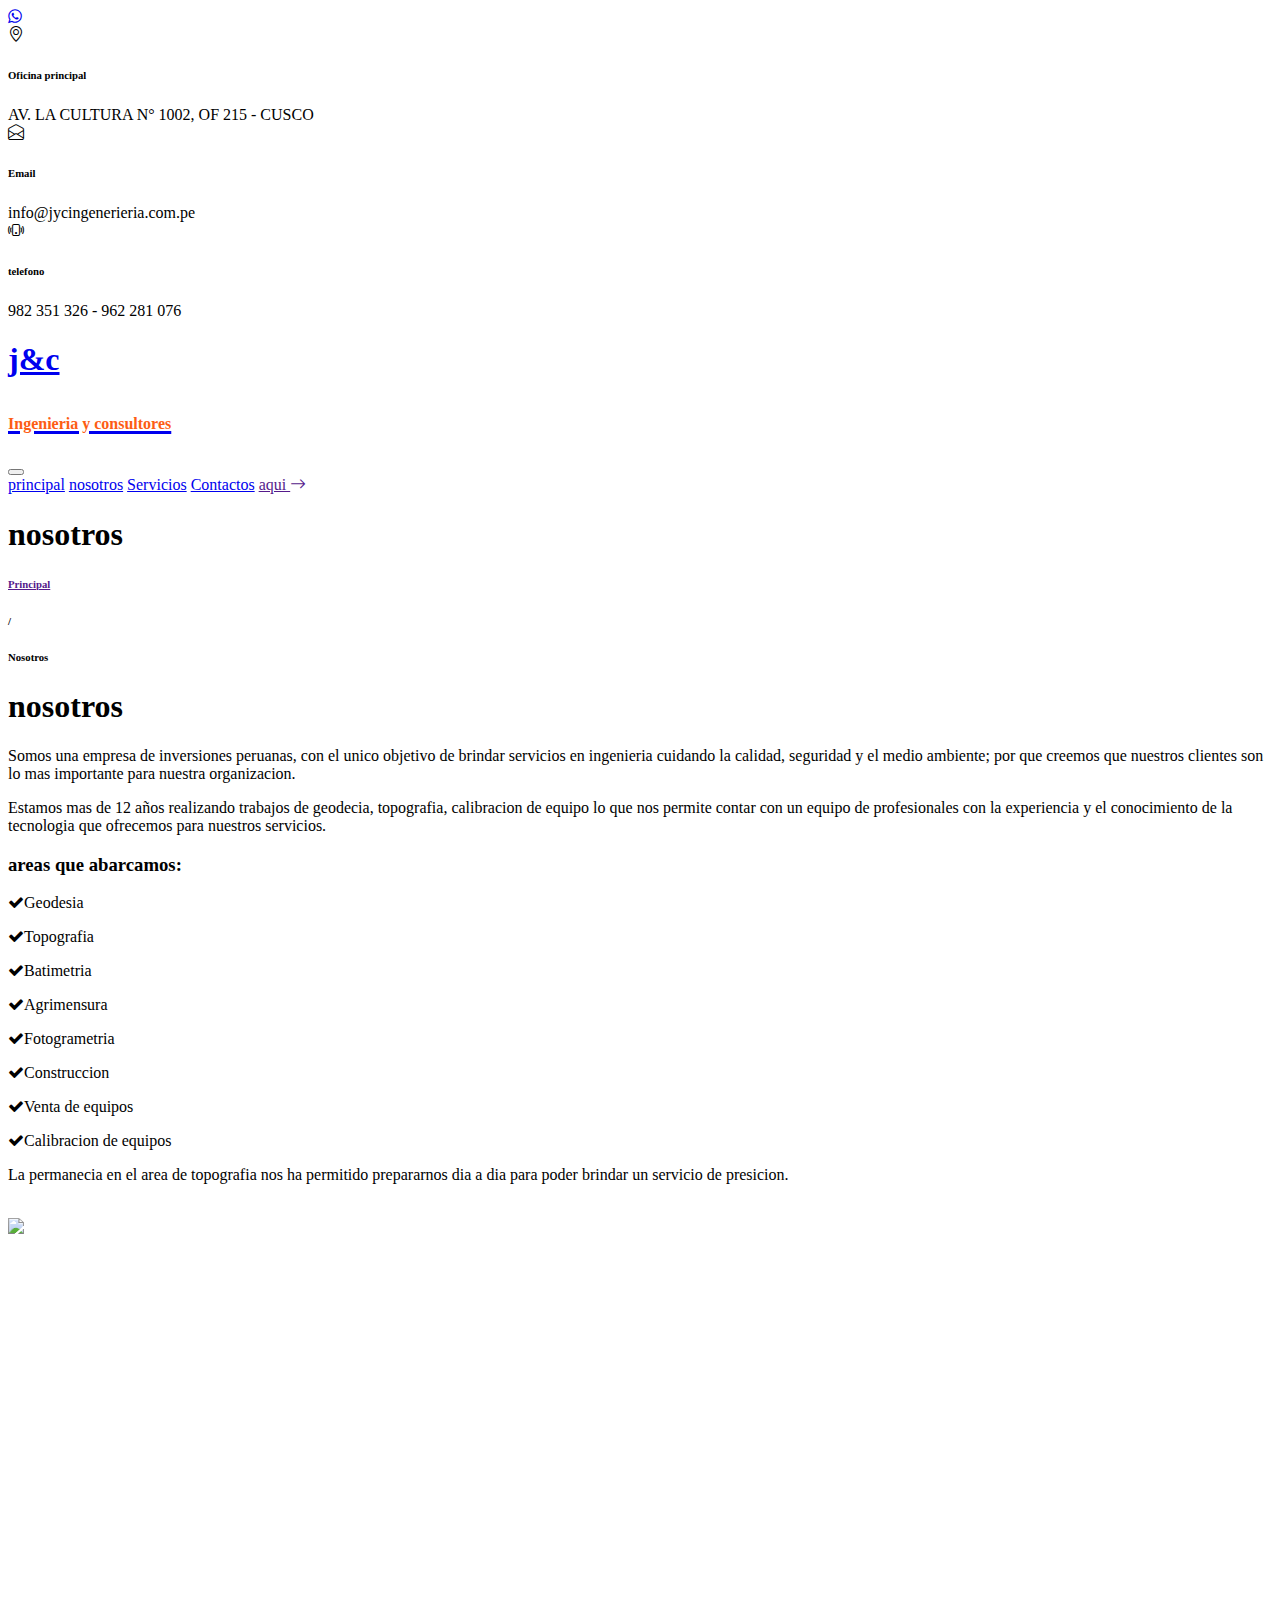
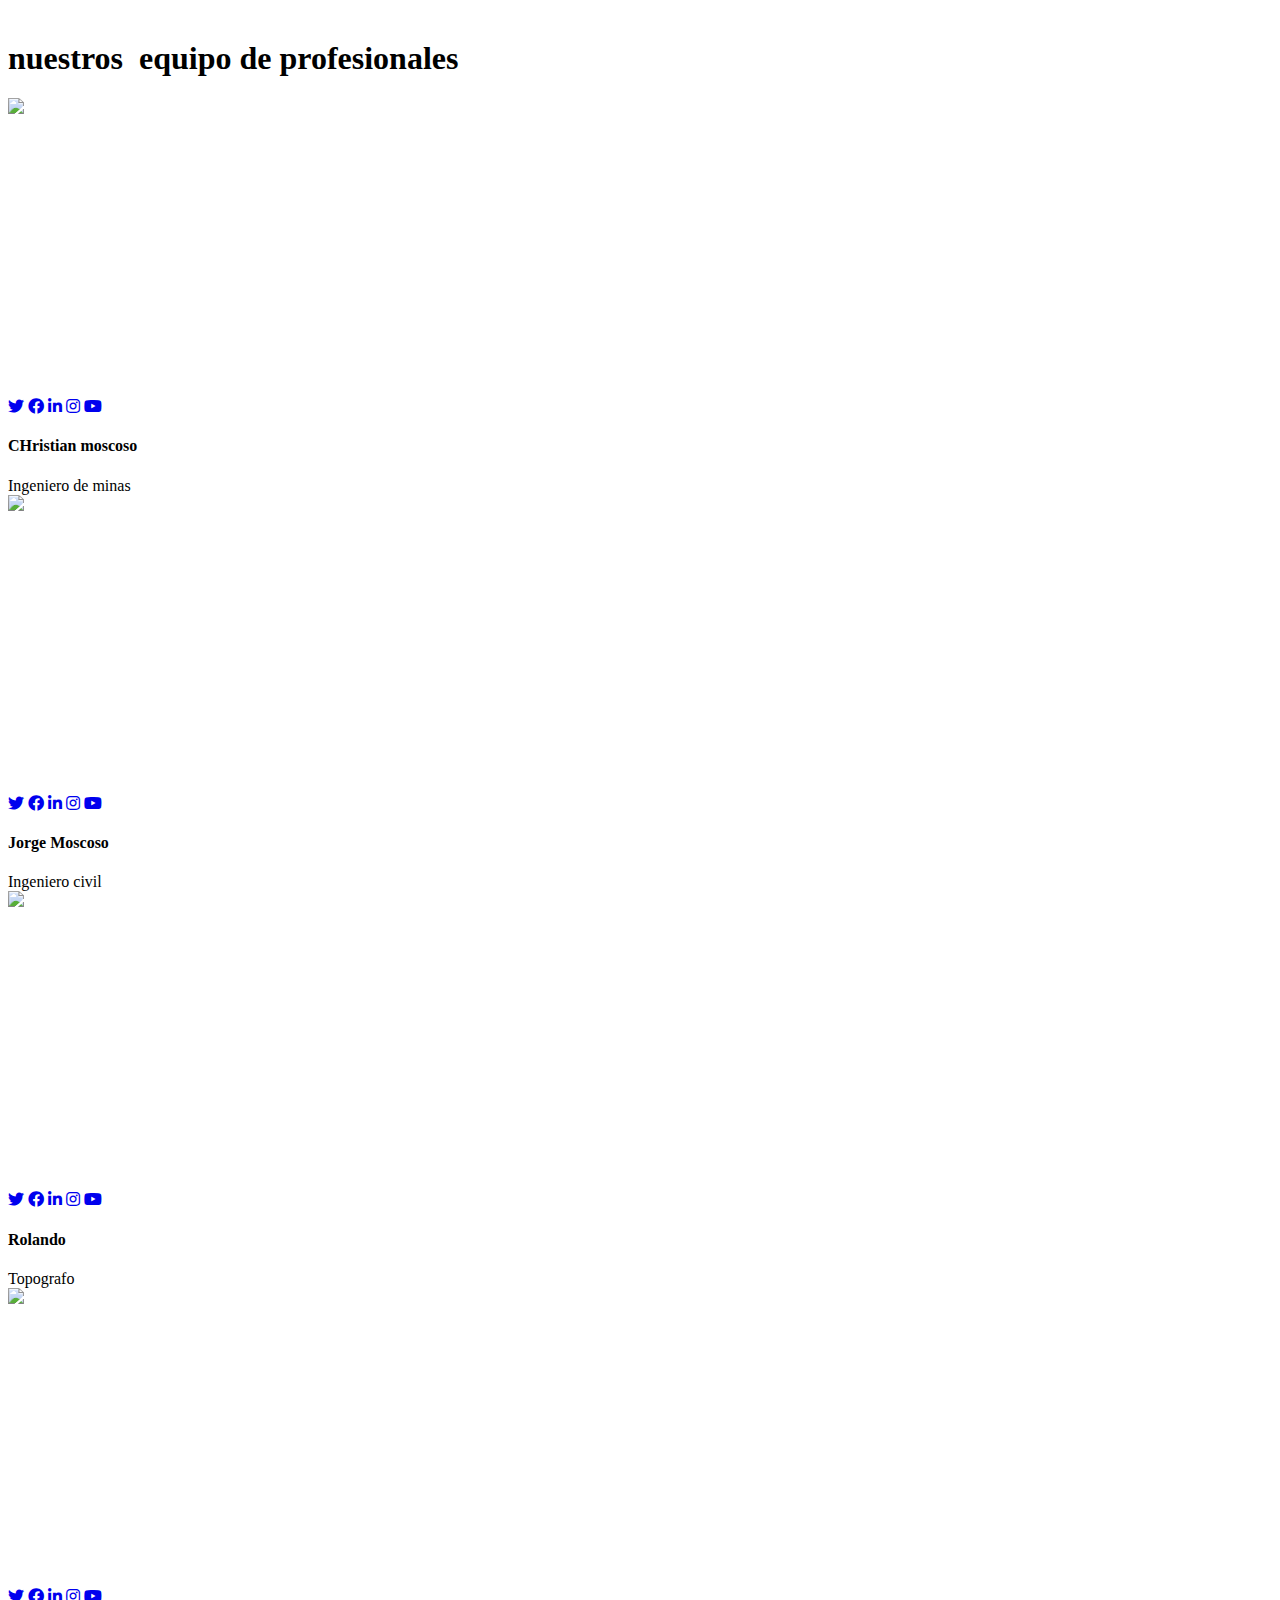
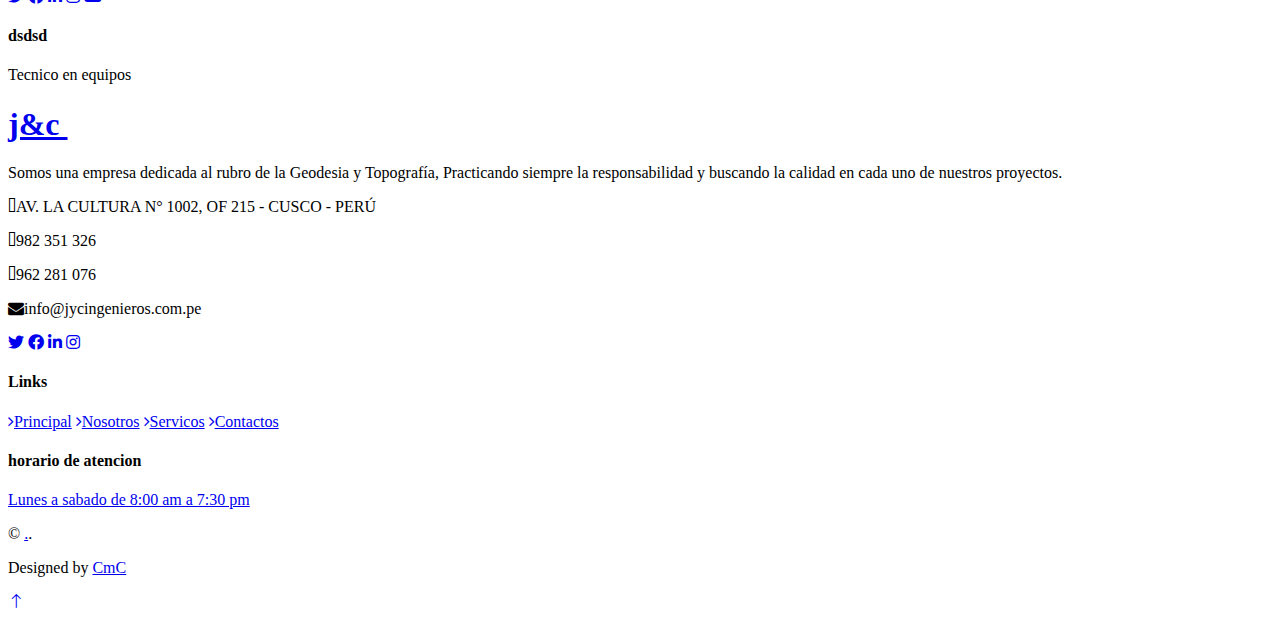
==== about.html @ 7e468411 "Create about.html" ====
<!DOCTYPE html>
<html lang="en">

<head>
    <meta charset="utf-8">
    <title>J & C INGENIERIA Y CONSULTORES E.I.R.L.</title>
    <meta content="width=device-width, initial-scale=1.0" name="viewport">
    <meta content="Cusco topografia, venta y alquiler de equipos de topografia, " name="keywords">
    <meta content="Venta, alquiler y servicios de topografía en la ciudad de CUSCO con equipos Leica, topcon, Trimble, Hi target. Certificación de puntos geodésicos ante el IGN." name="description">
	<meta content="index" name="robots">

    <!-- Favicon -->
    <link href="img/favicon1.ico" rel="icon">

    <!-- Google Web Fonts -->
    <link rel="preconnect" href="https://fonts.gstatic.com">
    <link href="https://fonts.googleapis.com/css2?family=Open+Sans:wght@400;600&family=Roboto:wght@500;700&display=swap" rel="stylesheet"> 

    <!-- Icon Font Stylesheet -->
    <link href="https://cdnjs.cloudflare.com/ajax/libs/font-awesome/5.15.0/css/all.min.css" rel="stylesheet">
    <link href="https://cdn.jsdelivr.net/npm/bootstrap-icons@1.4.1/font/bootstrap-icons.css" rel="stylesheet">

    <!-- Libraries Stylesheet -->
    <link href="lib/owlcarousel/assets/owl.carousel.min.css" rel="stylesheet">
    <link href="lib/tempusdominus/css/tempusdominus-bootstrap-4.min.css" rel="stylesheet" />
    <link href="lib/lightbox/css/lightbox.min.css" rel="stylesheet">

    <!-- Customized Bootstrap Stylesheet -->
    <link href="css/bootstrap.min.css" rel="stylesheet">

    <!-- Template Stylesheet -->
    <link href="css/style.css" rel="stylesheet">
	<link rel="stylesheet" href="whatsapp.css">
	
</head>

<body>
	<link rel="stylesheet" href="https://maxcdn.bootstrapcdn.com/font-awesome/4.5.0/css/font-awesome.min.css">
<a href="https://api.whatsapp.com/send?phone=982351326&text=Hola%21%20Quisiera%20m%C3%A1s%20informaci%C3%B3n%20" class="float" target="_blank">
<i class="fa fa-whatsapp my-float"></i>
</a>
	
    <!-- Topbar Start -->
    <div class="container-fluid px-5 d-none d-lg-block">
        <div class="row gx-5">
            <div class="col-lg-4 text-center py-3">
                <div class="d-inline-flex align-items-center">
                    <i class="bi bi-geo-alt fs-1 text-primary me-3"></i>
                    <div class="text-start">
                        <h6 class="text-uppercase fw-bold">Oficina principal</h6>
                        <span>AV. LA CULTURA N° 1002, OF 215 - CUSCO</span>
                    </div>
                </div>
            </div>
            <div class="col-lg-4 text-center border-start border-end py-3">
                <div class="d-inline-flex align-items-center">
                    <i class="bi bi-envelope-open fs-1 text-primary me-3"></i>
                    <div class="text-start">
                        <h6 class="text-uppercase fw-bold">Email</h6>
                        <span>info@jycingenerieria.com.pe</span>
                    </div>
                </div>
            </div>
            <div class="col-lg-4 text-center py-3">
                <div class="d-inline-flex align-items-center">
                    <i class="bi bi-phone-vibrate fs-1 text-primary me-3"></i>
                    <div class="text-start">
                        <h6 class="text-uppercase fw-bold">telefono</h6>
                        <span>982 351 326 - 962 281 076</span>
                    </div>
                </div>
            </div>
        </div>
    </div>
    <!-- Topbar End -->


    <!-- Navbar Start -->
    <div class="container-fluid sticky-top bg-dark bg-light-radial shadow-sm px-5 pe-lg-0">
        <nav class="navbar navbar-expand-lg bg-dark bg-light-radial navbar-dark py-3 py-lg-0">
            <a href="index.html" class="navbar-brand">
			<h1 class="m-0 display-5 text-uppercase text-white"><i class="#"></i>j&amp;c</h1>
<h1 class="m-0 display-5 text-uppercase text-white"><i class="#"></i><FONT SIZE=3 color="#FD5D14">Ingenieria y consultores</font></h1>
            </a>
            <button class="navbar-toggler" type="button" data-bs-toggle="collapse" data-bs-target="#navbarCollapse">
                <span class="navbar-toggler-icon"></span>
            </button>
            <div class="collapse navbar-collapse" id="navbarCollapse">
                <div class="navbar-nav ms-auto py-0">
                    <a href="index.html" class="nav-item nav-link active">principal</a>
                    <a href="about.html" class="nav-item nav-link">nosotros</a>
                    <a href="service.html" class="nav-item nav-link">Servicios</a>
                      <!-- <div class="nav-item dropdown">
                        <a href="#" class="nav-link dropdown-toggle" data-bs-toggle="dropdown">Paginas</a>
                        <div class="dropdown-menu m-0">
                            <a href="project.html" class="dropdown-item">Nuestros proyectos</a>
                            <a href="team.html" class="dropdown-item">Nuestro equipo</a>
                            <a href="testimonial.html" class="dropdown-item">Testimonios</a>
                            <a href="blog.html" class="dropdown-item">Blog</a>
                       </div> 
                    </div> -->
                    <a href="contact.html" class="nav-item nav-link">Contactos</a>
                    <a href="" class="nav-item nav-link bg-primary text-white px-5 ms-3 d-none d-lg-block">aqui <i class="bi bi-arrow-right"></i></a>
                </div>
            </div>
        </nav>
    </div>
    <!-- Navbar End -->


    <!-- Page Header Start -->
    <div class="container-fluid page-header">
        <h1 class="display-3 text-uppercase text-white mb-3">nosotros</h1>
        <div class="d-inline-flex text-white">
          <h6 class="text-uppercase m-0"><a href="">Principal</a></h6>
            <h6 class="text-white m-0 px-3">/</h6>
            <h6 class="text-uppercase text-white m-0">Nosotros</h6>
        </div>
    </div>
    <!-- Page Header Start -->


    <!-- About Start -->
    <div class="container-fluid py-6 px-5">
        <div class="row g-5">
            <div class="col-lg-7">
                <h1 class="display-5 text-uppercase mb-4"> <span class="text-primary">nosotros</span> </h1>
                
                <p> Somos una empresa de inversiones peruanas, con el unico objetivo de brindar servicios en ingenieria cuidando la calidad, seguridad y el medio ambiente; por que creemos que nuestros clientes son lo mas importante para nuestra organizacion. </p>
                <p> Estamos mas de 12 años realizando trabajos de geodecia, topografia, calibracion de equipo lo que nos permite contar con un equipo  de profesionales con la experiencia y el conocimiento de la tecnologia que ofrecemos para nuestros servicios.  </p>
			  <h3 class="display-5 text-uppercase mb-4"> <span class="text-primary">areas que abarcamos:</span> </h3>
<div class="row gx-5 py-2">
          <div class="col-sm-6 mb-2">
                        <p class="fw-bold mb-2"><i class="fa fa-check text-primary me-3"></i>Geodesia</p>
                        <p class="fw-bold mb-2"><i class="fa fa-check text-primary me-3"></i>Topografia</p>
                        <p class="fw-bold mb-2"><i class="fa fa-check text-primary me-3"></i>Batimetria</p>
			            <p class="fw-bold mb-2"><i class="fa fa-check text-primary me-3"></i>Agrimensura</p>
        </div>
                    <div class="col-sm-6 mb-2">
                        <p class="fw-bold mb-2"><i class="fa fa-check text-primary me-3"></i>Fotogrametria</p>
                        <p class="fw-bold mb-2"><i class="fa fa-check text-primary me-3"></i>Construccion</p>
                        <p class="fw-bold mb-2"><i class="fa fa-check text-primary me-3"></i>Venta de equipos</p>
						<p class="fw-bold mb-2"><i class="fa fa-check text-primary me-3"></i>Calibracion de equipos</p>
                    </div>
              </div>
                <p class="mb-4">La permanecia en el area de topografia nos ha permitido prepararnos dia a dia para poder brindar un servicio de presicion.</p>
                <img src="img/signature.jpg" alt="">
            </div>
            <div class="col-lg-5 pb-5" style="min-height: 400px;">
                <div class="position-relative bg-dark-radial h-100 ms-5">
                    <img class="position-absolute w-100 h-100 mt-5 ms-n5" src="img/about.jpg" style="object-fit: cover;">
                </div>
            </div>
        </div>
    </div>
    <!-- About End -->


    <!-- Appointment Start -->
    <div class="container-fluid bg-light py-6 px-5"> </div>
    <!-- Appointment End -->


    <!-- Team Start -->
    <div class="container-fluid py-6 px-5">
        <div class="text-center mx-auto mb-5" style="max-width: 600px;">
            <h1 class="display-5 text-uppercase mb-4">nuestros&nbsp; <span class="text-primary">equipo de</span> profesionales</h1>
        </div>
        <div class="row g-5">
            <div class="col-xl-3 col-lg-4 col-md-6">
                <div class="row g-0">
                    <div class="col-10" style="min-height: 300px;">
                        <div class="position-relative h-100">
                            <img class="position-absolute w-100 h-100" src="img/team-1.jpg" style="object-fit: cover;">
                        </div>
                    </div>
                    <div class="col-2">
                        <div class="h-100 d-flex flex-column align-items-center justify-content-between bg-light">
                            <a class="btn" href="#"><i class="fab fa-twitter"></i></a>
                            <a class="btn" href="#"><i class="fab fa-facebook-f"></i></a>
                            <a class="btn" href="#"><i class="fab fa-linkedin-in"></i></a>
                            <a class="btn" href="#"><i class="fab fa-instagram"></i></a>
                            <a class="btn" href="#"><i class="fab fa-youtube"></i></a>
                        </div>
                    </div>
                    <div class="col-12">
                        <div class="bg-light p-4">
                            <h4 class="text-uppercase">CHristian moscoso</h4>
                            <span>Ingeniero de minas  &nbsp;</span>
                        </div>
                    </div>
                </div>
            </div>
            <div class="col-xl-3 col-lg-4 col-md-6">
                <div class="row g-0">
                    <div class="col-10" style="min-height: 300px;">
                        <div class="position-relative h-100">
                            <img class="position-absolute w-100 h-100" src="img/team-2.jpg" style="object-fit: cover;">
                        </div>
                    </div>
                    <div class="col-2">
                        <div class="h-100 d-flex flex-column align-items-center justify-content-between bg-light">
                            <a class="btn" href="#"><i class="fab fa-twitter"></i></a>
                            <a class="btn" href="#"><i class="fab fa-facebook-f"></i></a>
                            <a class="btn" href="#"><i class="fab fa-linkedin-in"></i></a>
                            <a class="btn" href="#"><i class="fab fa-instagram"></i></a>
                            <a class="btn" href="#"><i class="fab fa-youtube"></i></a>
                        </div>
                    </div>
                    <div class="col-12">
                        <div class="bg-light p-4">
                          <h4 class="text-uppercase">Jorge Moscoso&nbsp;</h4>
                            <span>Ingeniero civil</span>
                        </div>
                    </div>
                </div>
            </div>
            <div class="col-xl-3 col-lg-4 col-md-6">
                <div class="row g-0">
                    <div class="col-10" style="min-height: 300px;">
                        <div class="position-relative h-100">
                            <img class="position-absolute w-100 h-100" src="img/team-3.jpg" style="object-fit: cover;">
                        </div>
                    </div>
                    <div class="col-2">
                        <div class="h-100 d-flex flex-column align-items-center justify-content-between bg-light">
                            <a class="btn" href="#"><i class="fab fa-twitter"></i></a>
                            <a class="btn" href="#"><i class="fab fa-facebook-f"></i></a>
                            <a class="btn" href="#"><i class="fab fa-linkedin-in"></i></a>
                            <a class="btn" href="#"><i class="fab fa-instagram"></i></a>
                            <a class="btn" href="#"><i class="fab fa-youtube"></i></a>
                        </div>
                    </div>
                    <div class="col-12">
                        <div class="bg-light p-4">
                            <h4 class="text-uppercase">Rolando</h4>
                            <span>Topografo&nbsp;</span>
                        </div>
                    </div>
                </div>
            </div>
            <div class="col-xl-3 col-lg-4 col-md-6">
                <div class="row g-0">
                    <div class="col-10" style="min-height: 300px;">
                        <div class="position-relative h-100">
                            <img class="position-absolute w-100 h-100" src="img/team-4.jpg" style="object-fit: cover;">
                        </div>
                    </div>
                    <div class="col-2">
                        <div class="h-100 d-flex flex-column align-items-center justify-content-between bg-light">
                            <a class="btn" href="#"><i class="fab fa-twitter"></i></a>
                            <a class="btn" href="#"><i class="fab fa-facebook-f"></i></a>
                            <a class="btn" href="#"><i class="fab fa-linkedin-in"></i></a>
                            <a class="btn" href="#"><i class="fab fa-instagram"></i></a>
                            <a class="btn" href="#"><i class="fab fa-youtube"></i></a>
                        </div>
                    </div>
                    <div class="col-12">
                        <div class="bg-light p-4">
                            <h4 class="text-uppercase">dsdsd&nbsp;</h4>
                            <span>Tecnico en equipos&nbsp;</span>
                        </div>
                    </div>
                </div>
            </div>
        </div>
    </div>
    <!-- Team End -->
    

    <!-- Footer Start -->
    <div class="footer container-fluid position-relative bg-dark bg-light-radial text-white-50 py-6 px-5">
        <div class="row g-5">
            <div class="col-lg-6 pe-lg-5">
                <a href="index.html" class="navbar-brand">
                    <h1 class="m-0 display-4 text-uppercase text-white"><i class="#"></i>j&amp;c&nbsp;</h1>
                </a>
                <p>Somos una empresa dedicada al rubro de la Geodesia y Topografía, Practicando siempre la responsabilidad y buscando la calidad en cada uno de nuestros proyectos.</p>
                <p><i class="fa fa-map-marker-alt me-2"></i>AV. LA CULTURA N° 1002, OF 215 - CUSCO - PERÚ</p>
                <p><i class="fa fa-phone-alt me-2"></i>982 351 326</p>
				<p><i class="fa fa-phone-alt me-2"></i>962 281 076</p>
                <p><i class="fa fa-envelope me-2"></i>info@jycingenieros.com.pe</p>
                <div class="d-flex justify-content-start mt-4">
                    <a class="btn btn-lg btn-primary btn-lg-square rounded-0 me-2" href="#"><i class="fab fa-twitter"></i></a>
                    <a class="btn btn-lg btn-primary btn-lg-square rounded-0 me-2" href="#"><i class="fab fa-facebook-f"></i></a>
                    <a class="btn btn-lg btn-primary btn-lg-square rounded-0 me-2" href="#"><i class="fab fa-linkedin-in"></i></a>
                    <a class="btn btn-lg btn-primary btn-lg-square rounded-0" href="#"><i class="fab fa-instagram"></i></a>
                </div>
            </div>
            <div class="col-lg-6 ps-lg-5">
                <div class="row g-5">
                    <div class="col-sm-6">
                        <h4 class="text-white text-uppercase mb-4"> Links</h4>
                        <div class="d-flex flex-column justify-content-start">
                            <a class="text-white-50 mb-2" href="#"><i class="fa fa-angle-right me-2"></i>Principal</a>
                            <a class="text-white-50 mb-2" href="#"><i class="fa fa-angle-right me-2"></i>Nosotros</a>
                            <a class="text-white-50 mb-2" href="#"><i class="fa fa-angle-right me-2"></i>Servicos</a>
                            <a class="text-white-50 mb-2" href="#"></a>
                            <a class="text-white-50" href="#"><i class="fa fa-angle-right me-2"></i>Contactos</a>
                        </div>
                    </div>
                    <div class="col-sm-6">
                        <h4 class="text-white text-uppercase mb-4"></h4>
                        <div class="d-flex flex-column justify-content-start">
                            <a class="text-white-50 mb-2" href="#"></a>
                            <a class="text-white-50 mb-2" href="#"></i></a>
                            <a class="text-white-50 mb-2" href="#"></i></a>
                            <a class="text-white-50 mb-2" href="#"></i></a>
                            <a class="text-white-50" href="#"></i></a>
                        </div>
                    </div>
                    <div class="col-sm-12">
                        <h4 class="text-white text-uppercase mb-4">horario de atencion</h4>
						<div class="w-100">
                         <a class="btn text-primary" href="#">Lunes a sabado de 8:00 am  a 7:30 pm</a>  
                        </div>
                    </div>
                </div>
            </div>
        </div>
    </div>
    <div class="container-fluid bg-dark bg-light-radial text-white border-top border-primary px-0">
        <div class="d-flex flex-column flex-md-row justify-content-between">
            <div class="py-4 px-5 text-center text-md-start">
                <p class="mb-0">&copy; <a class="text-primary" href="#">.</a>.</p>
            </div>
            <div class="py-4 px-5 bg-primary footer-shape position-relative text-center text-md-end">
                <p class="mb-0">Designed by <a class="text-dark" href="#">CmC</a></p>
            </div>
        </div>
    </div>
    <!-- Footer End -->


    <!-- Back to Top -->
    <a href="#" class="btn btn-lg btn-primary btn-lg-square back-to-top"><i class="bi bi-arrow-up"></i></a>


    <!-- JavaScript Libraries -->
    <script src="https://code.jquery.com/jquery-3.4.1.min.js"></script>
    <script src="https://cdn.jsdelivr.net/npm/bootstrap@5.0.0/dist/js/bootstrap.bundle.min.js"></script>
    <script src="lib/easing/easing.min.js"></script>
    <script src="lib/waypoints/waypoints.min.js"></script>
    <script src="lib/owlcarousel/owl.carousel.min.js"></script>
    <script src="lib/tempusdominus/js/moment.min.js"></script>
    <script src="lib/tempusdominus/js/moment-timezone.min.js"></script>
    <script src="lib/tempusdominus/js/tempusdominus-bootstrap-4.min.js"></script>
    <script src="lib/isotope/isotope.pkgd.min.js"></script>
    <script src="lib/lightbox/js/lightbox.min.js"></script>

    <!-- Template Javascript -->
    <script src="js/main.js"></script>
</body>

</html>
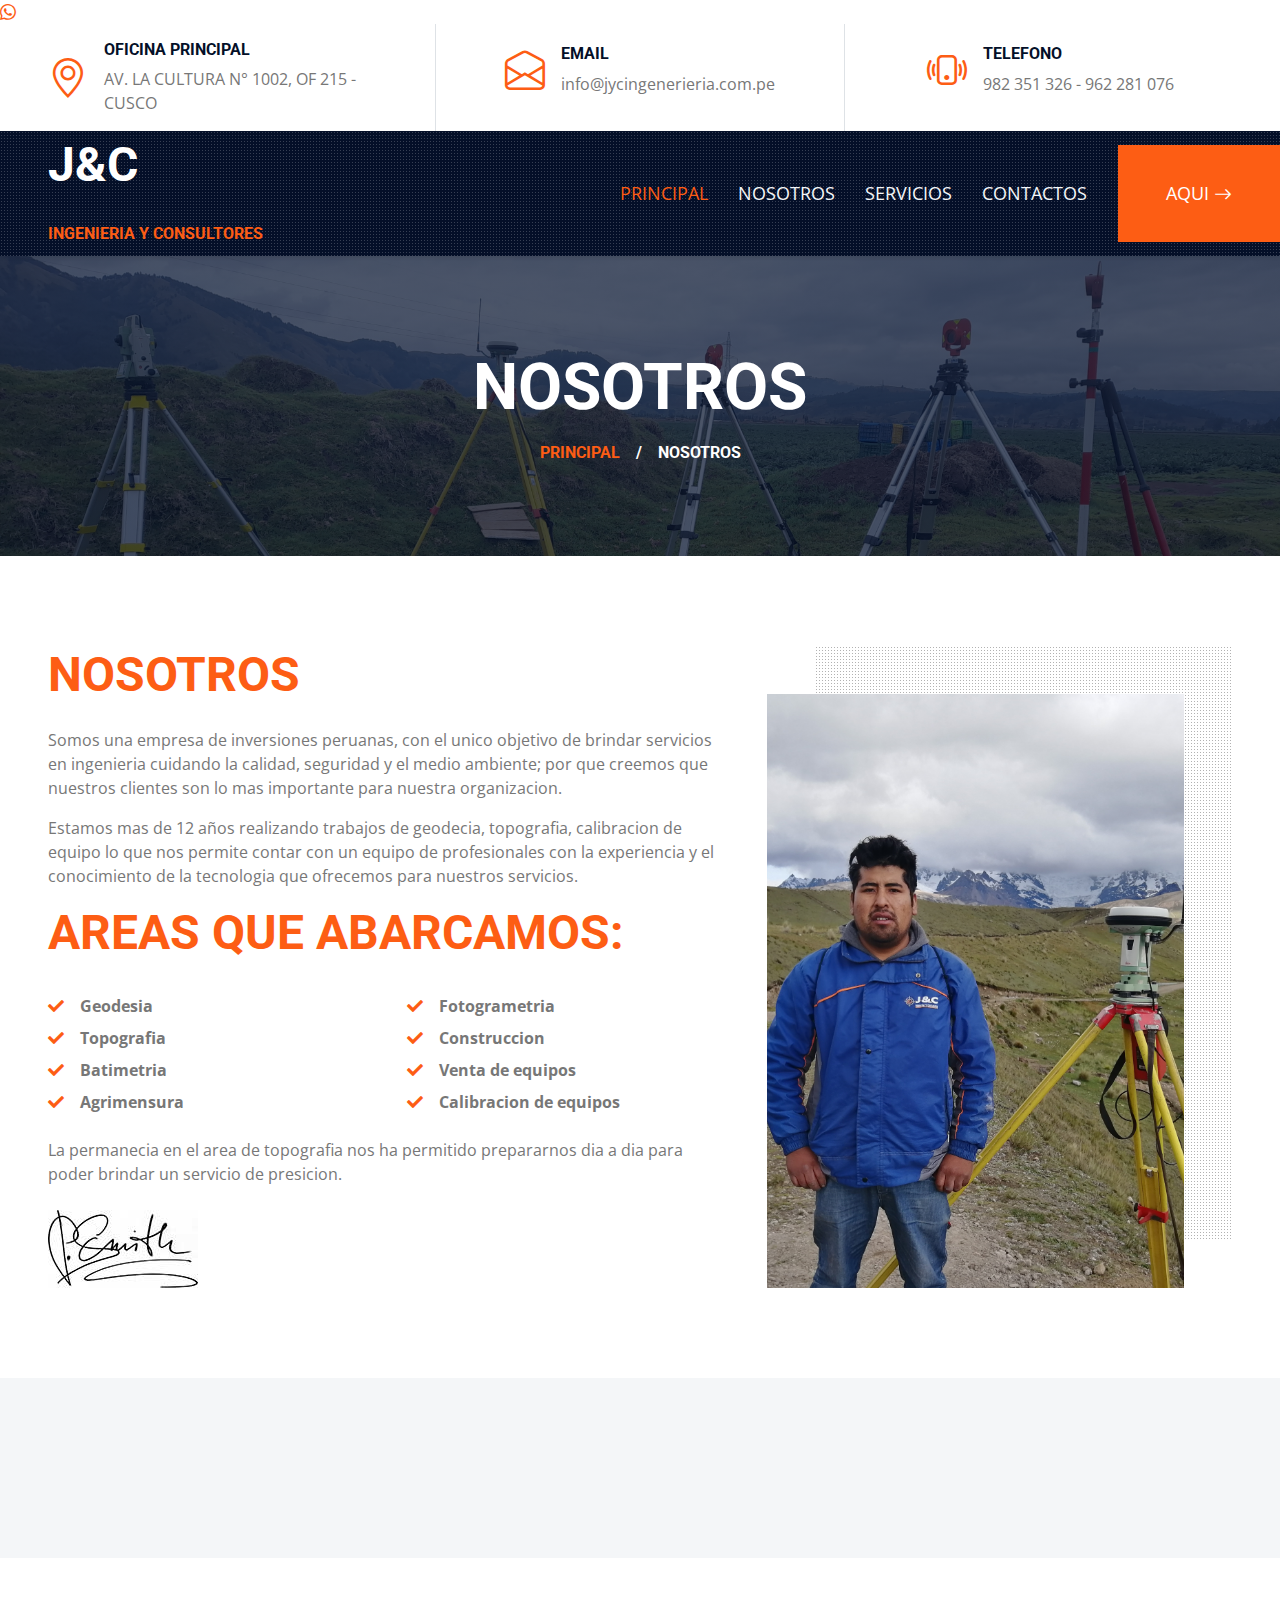
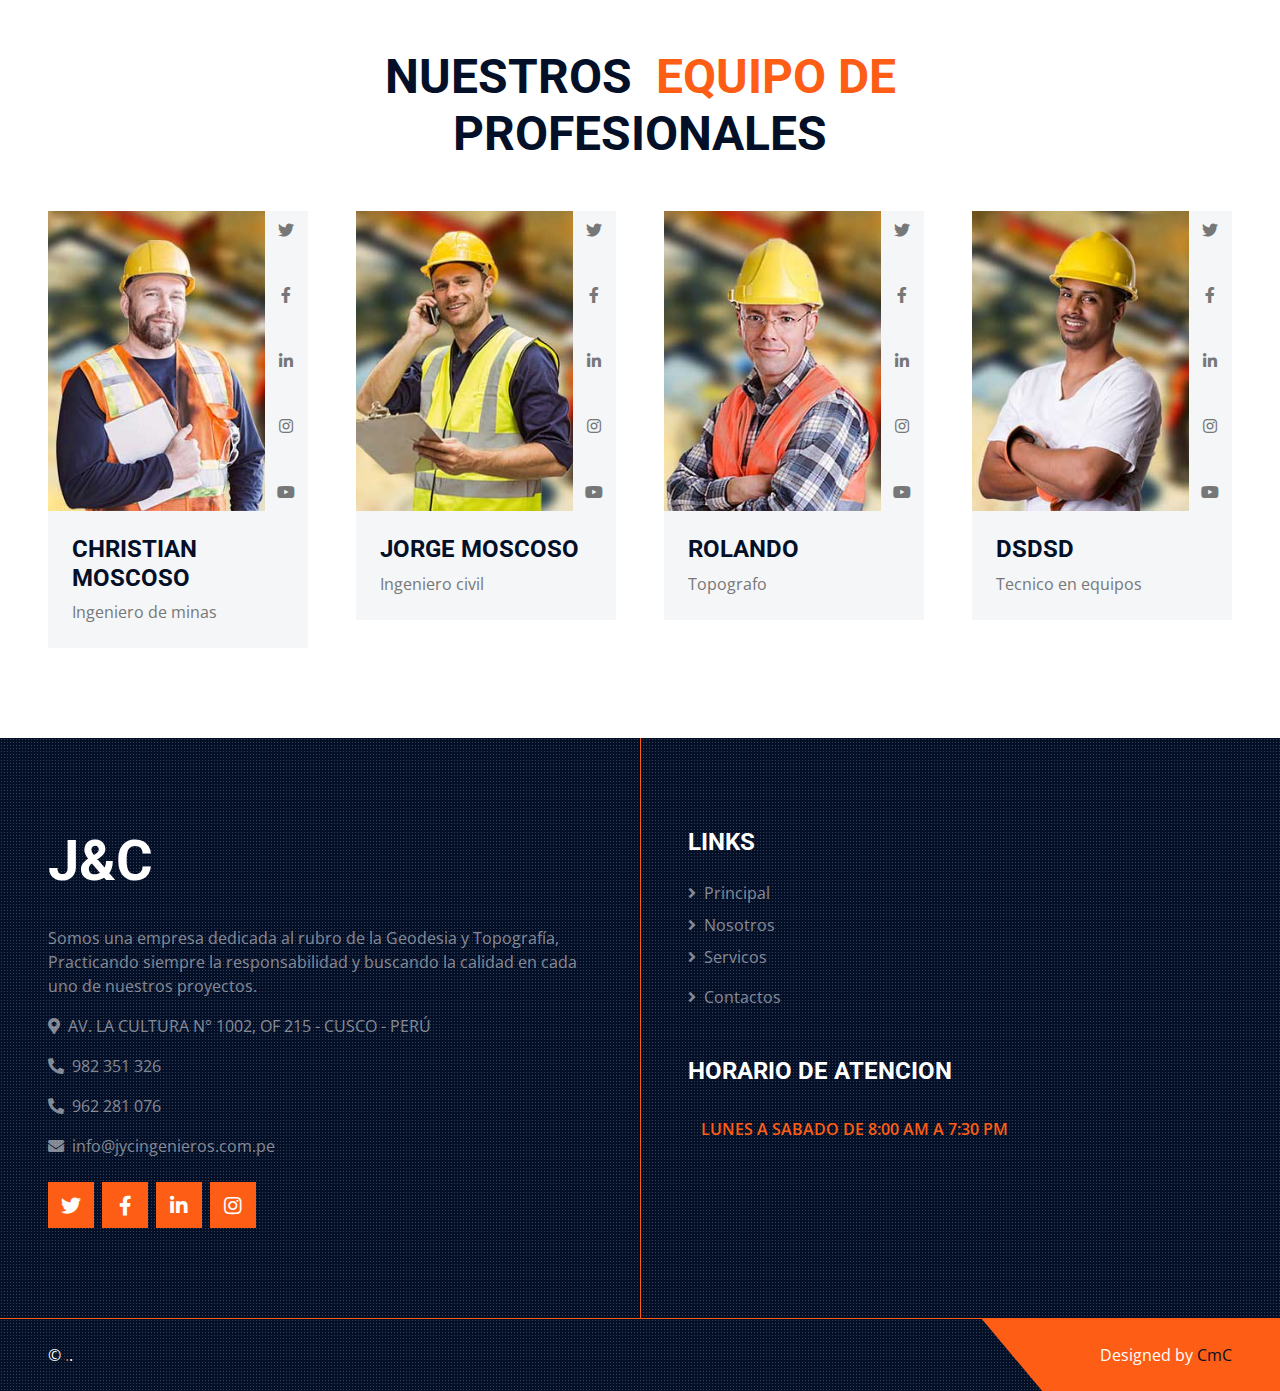
==== commit 73682a3e: "Update about.html" ====
--- a/about.html
+++ b/about.html
@@ -35,9 +35,10 @@
 </head>
 
 <body>
-	<link rel="stylesheet" href="https://maxcdn.bootstrapcdn.com/font-awesome/4.5.0/css/font-awesome.min.css">
-<a href="https://api.whatsapp.com/send?phone=982351326&text=Hola%21%20Quisiera%20m%C3%A1s%20informaci%C3%B3n%20" class="float" target="_blank">
-<i class="fa fa-whatsapp my-float"></i>
+<link rel="stylesheet" href="https://cdn.jsdelivr.net/npm/bootstrap-icons@1.10.5/font/bootstrap-icons.css">
+
+<a href="https://wa.me/962281076?text=hello+123" target=”_blank” class="whatsapp-btn">
+  <i class="bi bi-whatsapp"></i>
 </a>
 	
     <!-- Topbar Start -->
--- a/css/style.css
+++ b/css/style.css
@@ -0,0 +1,271 @@
+/********** Template CSS **********/
+:root {
+    --primary: #FD5D14;
+    --secondary: #FDBE33;
+    --light: #F4F6F8;
+    --dark: #040F28;
+}
+
+.pt-6 {
+    padding-top: 90px;
+}
+
+.pb-6 {
+    padding-bottom: 90px;
+}
+
+.py-6 {
+    padding-top: 90px;
+    padding-bottom: 90px;
+}
+
+.btn {
+    position: relative;
+    font-weight: 600;
+    text-transform: uppercase;
+    transition: .5s;
+}
+
+.btn::after {
+    position: absolute;
+    content: "";
+    width: 0;
+    height: 5px;
+    bottom: -1px;
+    left: 50%;
+    background: var(--primary);
+    transition: .5s;
+}
+
+.btn.btn-primary::after {
+    background: var(--dark);
+}
+
+.btn:hover::after,
+.btn.active::after {
+    width: 50%;
+    left: 25%;
+}
+
+.btn-primary {
+    color: #FFFFFF;
+}
+
+.btn-square {
+    width: 36px;
+    height: 36px;
+}
+
+.btn-sm-square {
+    width: 28px;
+    height: 28px;
+}
+
+.btn-lg-square {
+    width: 46px;
+    height: 46px;
+}
+
+.btn-square,
+.btn-sm-square,
+.btn-lg-square {
+    padding-left: 0;
+    padding-right: 0;
+    text-align: center;
+}
+
+.back-to-top {
+    position: fixed;
+    display: none;
+    left: 50%;
+    bottom: 0;
+    margin-left: -22px;
+    border-radius: 0;
+    z-index: 99;
+}
+
+.bg-dark-radial {
+    background-image: -webkit-repeating-radial-gradient(center center, rgba(0, 0, 0, 0.3), rgba(0, 0, 0, 0.3) 1px, transparent 1px, transparent 100%);
+    background-image: -moz-repeating-radial-gradient(center center, rgba(0, 0, 0, 0.3), rgba(0, 0, 0, 0.3) 1px, transparent 1px, transparent 100%);
+    background-image: -ms-repeating-radial-gradient(center center, rgba(0, 0, 0, 0.3), rgba(0, 0, 0, 0.3) 1px, transparent 1px, transparent 100%);
+    background-image: -o-repeating-radial-gradient(center center, rgba(0, 0, 0, 0.3), rgba(0, 0, 0, 0.3) 1px, transparent 1px, transparent 100%);
+    background-image: repeating-radial-gradient(center center, rgba(0, 0, 0, 0.3), rgba(0, 0, 0, 0.3) 1px, transparent 1px, transparent 100%);
+    background-size: 3px 3px;
+}
+
+.bg-light-radial {
+    background-image: -webkit-repeating-radial-gradient(center center, rgba(256, 256, 256, 0.2), rgba(256, 256, 256, 0.2) 1px, transparent 1px, transparent 100%);
+    background-image: -moz-repeating-radial-gradient(center center, rgba(256, 256, 256, 0.2), rgba(256, 256, 256, 0.2) 1px, transparent 1px, transparent 100%);
+    background-image: -ms-repeating-radial-gradient(center center, rgba(256, 256, 256, 0.2), rgba(256, 256, 256, 0.2) 1px, transparent 1px, transparent 100%);
+    background-image: -o-repeating-radial-gradient(center center, rgba(256, 256, 256, 0.2), rgba(256, 256, 256, 0.2) 1px, transparent 1px, transparent 100%);
+    background-image: repeating-radial-gradient(center center, rgba(256, 256, 256, 0.2), rgba(256, 256, 256, 0.2) 1px, transparent 1px, transparent 100%);
+    background-size: 3px 3px;
+}
+
+.navbar-dark .navbar-nav .nav-link {
+    position: relative;
+    padding: 35px 15px;
+    font-size: 18px;
+    text-transform: uppercase;
+    color: var(--light);
+    outline: none;
+    transition: .5s;
+}
+
+.navbar-dark .navbar-nav .nav-link:hover,
+.navbar-dark .navbar-nav .nav-link.active {
+    color: var(--primary);
+}
+
+@media (max-width: 991.98px) {
+    .navbar-dark .navbar-nav .nav-link  {
+        margin-left: 0;
+        padding: 10px 0;
+    }
+}
+
+.carousel-caption {
+    top: 0;
+    left: 0;
+    right: 0;
+    bottom: 0;
+    background: rgba(4, 15, 40, .7);
+    z-index: 1;
+}
+
+@media (max-width: 576px) {
+    .carousel-caption h4 {
+        font-size: 18px;
+        font-weight: 500 !important;
+    }
+
+    .carousel-caption h1 {
+        font-size: 30px;
+        font-weight: 600 !important;
+    }
+}
+
+.page-header {
+    height: 300px;
+    display: flex;
+    flex-direction: column;
+    align-items: center;
+    justify-content: center;
+    background: linear-gradient(rgba(4, 15, 40, .7), rgba(4, 15, 40, .7)), url(../img/carousel-1.jpg) center center no-repeat;
+    background-size: cover;
+}
+
+.service-item .service-icon {
+    margin-top: -50px;
+    width: 100px;
+    height: 100px;
+    display: flex;
+    align-items: center;
+    justify-content: center;
+    border-radius: 100px;
+}
+
+.service-item .service-icon i {
+    transition: .2s;
+}
+
+.service-item:hover .service-icon i {
+    font-size: 60px;
+}
+
+.portfolio-item {
+    margin-bottom: 60px;
+}
+
+.portfolio-title {
+    position: absolute;
+    display: flex;
+    flex-direction: column;
+    justify-content: center;
+    height: 120px;
+    padding: 0 30px;
+    right: 30px;
+    left: 30px;
+    bottom: -60px;
+    background: #FFFFFF;
+    z-index: 3;
+}
+
+.portfolio-btn {
+    position: absolute;
+    display: inline-block;
+    top: 50%;
+    left: 50%;
+    margin-top: -60px;
+    margin-left: -60px;
+    font-size: 120px;
+    line-height: 0;
+    transition: .1s;
+    transition-delay: .3s;
+    z-index: 2;
+    opacity: 0;
+}
+
+.portfolio-item:hover .portfolio-btn {
+    opacity: 1;
+}
+
+.portfolio-box::before,
+.portfolio-box::after {
+    position: absolute;
+    content: "";
+    width: 0;
+    height: 100%;
+    top: 0;
+    transition: .5s;
+    z-index: 1;
+    background: rgba(4, 15, 40, .7);
+}
+
+.portfolio-box::before {
+    left: 0;
+}
+
+.portfolio-box::after {
+    right: 0;
+}
+
+.portfolio-item:hover .portfolio-box::before {
+    left: 0;
+    width: 50%;
+}
+
+.portfolio-item:hover .portfolio-box::after {
+    right: 0;
+    width: 50%;
+}
+
+@media (min-width: 992px) {
+    .testimonial,
+    .contact-form {
+        margin-left: -90px;
+    }
+}
+
+@media (min-width: 992px) {
+    .footer::after {
+        position: absolute;
+        content: "";
+        width: 1px;
+        height: 100%;
+        top: 0;
+        left: 50%;
+        background: var(--primary)
+    }
+}
+
+.footer-shape::before {
+    position: absolute;
+    content: "";
+    width: 80px;
+    height: 100%;
+    top: 0;
+    left: -40px;
+    background: var(--primary);
+    transform: skew(40deg);
+}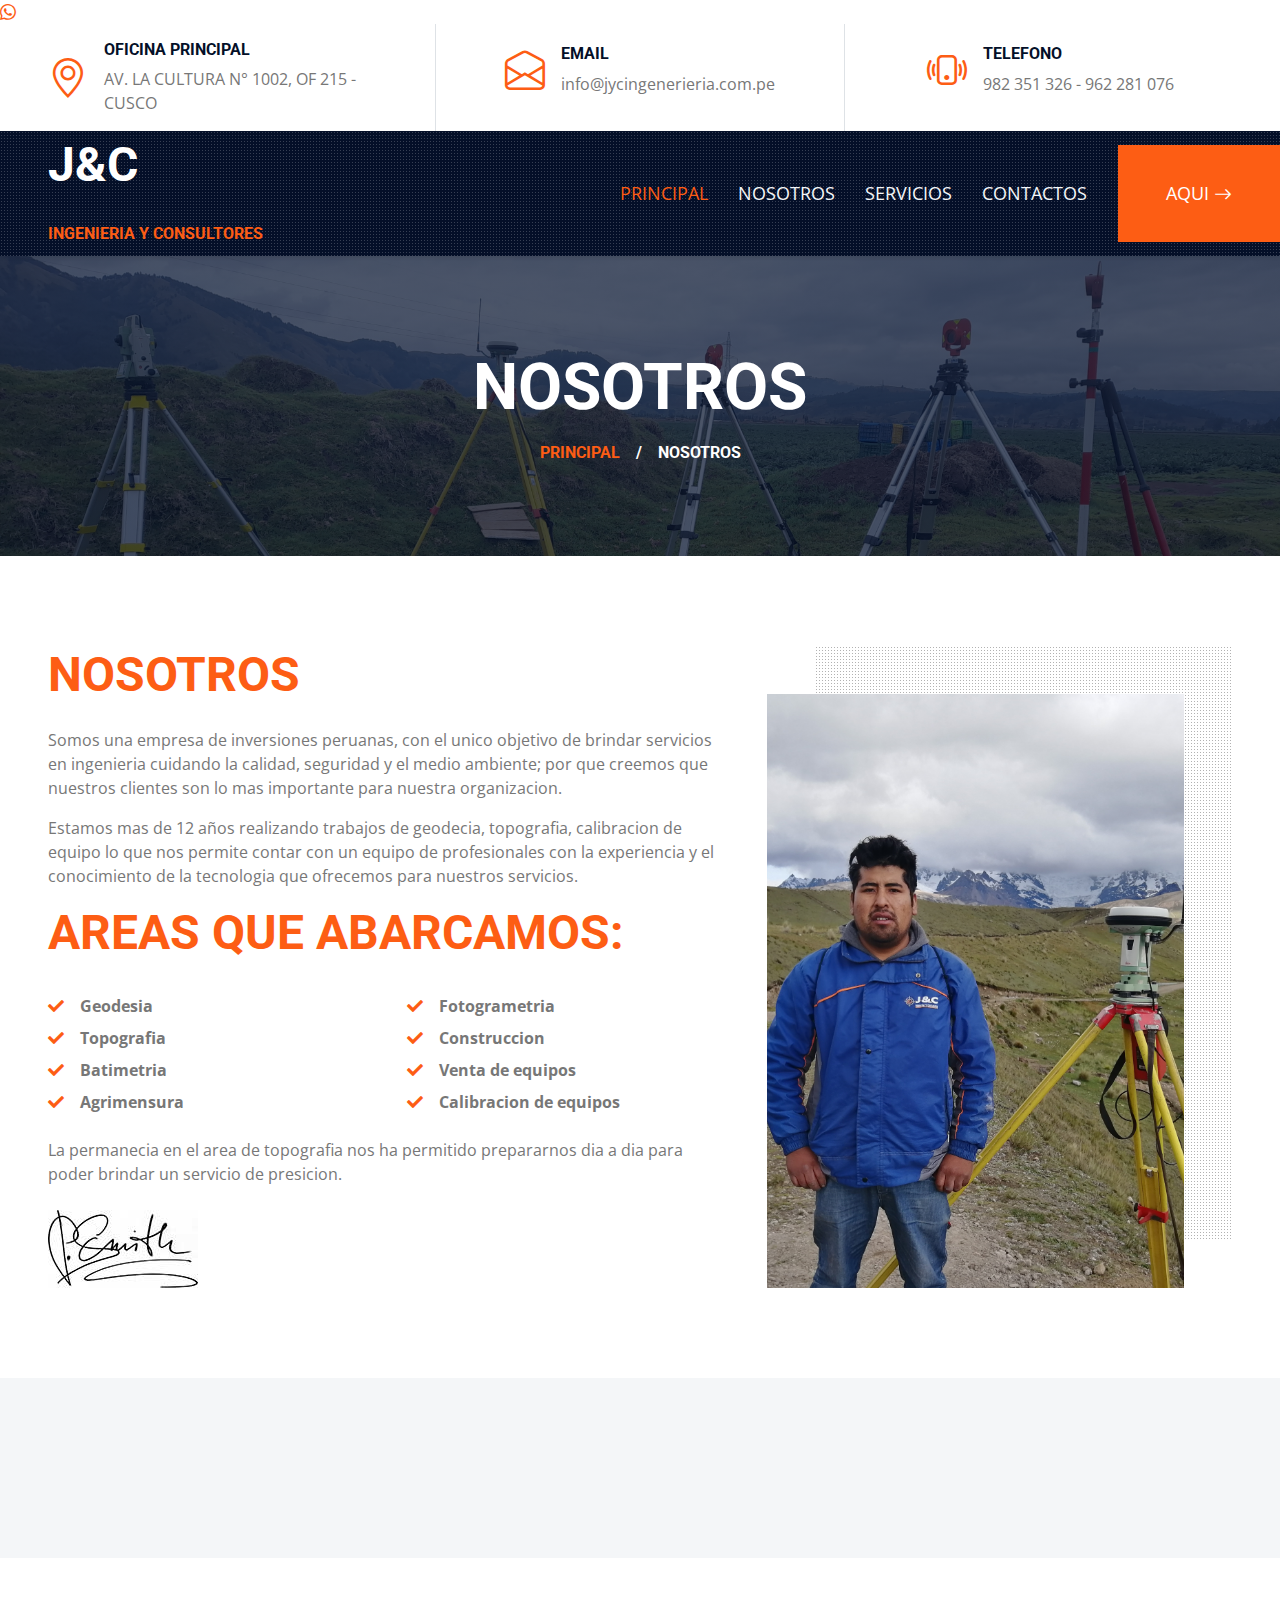
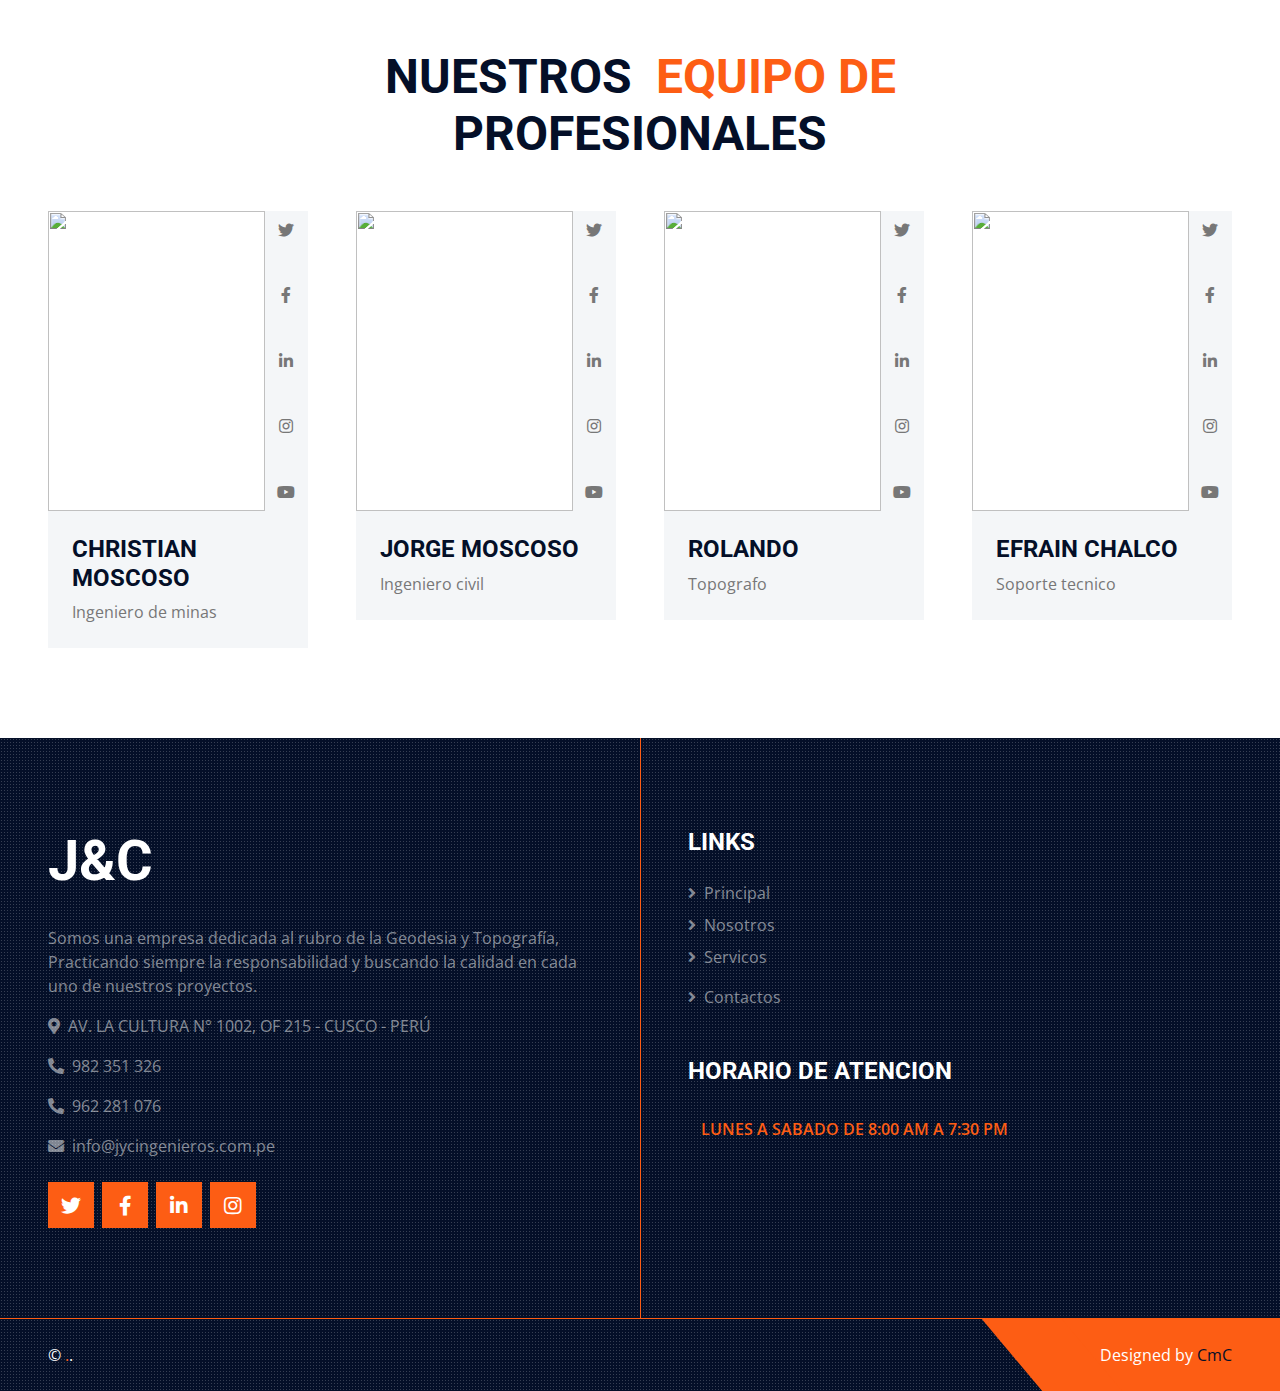
==== commit 46c0dc7b: "Update about.html" ====
--- a/about.html
+++ b/about.html
@@ -172,7 +172,7 @@
                 <div class="row g-0">
                     <div class="col-10" style="min-height: 300px;">
                         <div class="position-relative h-100">
-                            <img class="position-absolute w-100 h-100" src="img/team-1.jpg" style="object-fit: cover;">
+                            <img class="position-absolute w-100 h-100" src="" style="object-fit: cover;">
                         </div>
                     </div>
                     <div class="col-2">
@@ -186,7 +186,7 @@
                     </div>
                     <div class="col-12">
                         <div class="bg-light p-4">
-                            <h4 class="text-uppercase">CHristian moscoso</h4>
+                            <h4 class="text-uppercase">Christian moscoso</h4>
                             <span>Ingeniero de minas  &nbsp;</span>
                         </div>
                     </div>
@@ -196,7 +196,7 @@
                 <div class="row g-0">
                     <div class="col-10" style="min-height: 300px;">
                         <div class="position-relative h-100">
-                            <img class="position-absolute w-100 h-100" src="img/team-2.jpg" style="object-fit: cover;">
+                            <img class="position-absolute w-100 h-100" src="" style="object-fit: cover;">
                         </div>
                     </div>
                     <div class="col-2">
@@ -220,7 +220,7 @@
                 <div class="row g-0">
                     <div class="col-10" style="min-height: 300px;">
                         <div class="position-relative h-100">
-                            <img class="position-absolute w-100 h-100" src="img/team-3.jpg" style="object-fit: cover;">
+                            <img class="position-absolute w-100 h-100" src="" style="object-fit: cover;">
                         </div>
                     </div>
                     <div class="col-2">
@@ -244,7 +244,7 @@
                 <div class="row g-0">
                     <div class="col-10" style="min-height: 300px;">
                         <div class="position-relative h-100">
-                            <img class="position-absolute w-100 h-100" src="img/team-4.jpg" style="object-fit: cover;">
+                            <img class="position-absolute w-100 h-100" src="" style="object-fit: cover;">
                         </div>
                     </div>
                     <div class="col-2">
@@ -258,8 +258,8 @@
                     </div>
                     <div class="col-12">
                         <div class="bg-light p-4">
-                            <h4 class="text-uppercase">dsdsd&nbsp;</h4>
-                            <span>Tecnico en equipos&nbsp;</span>
+                            <h4 class="text-uppercase">Efrain Chalco &nbsp;</h4>
+                            <span>Soporte tecnico&nbsp;</span>
                         </div>
                     </div>
                 </div>
